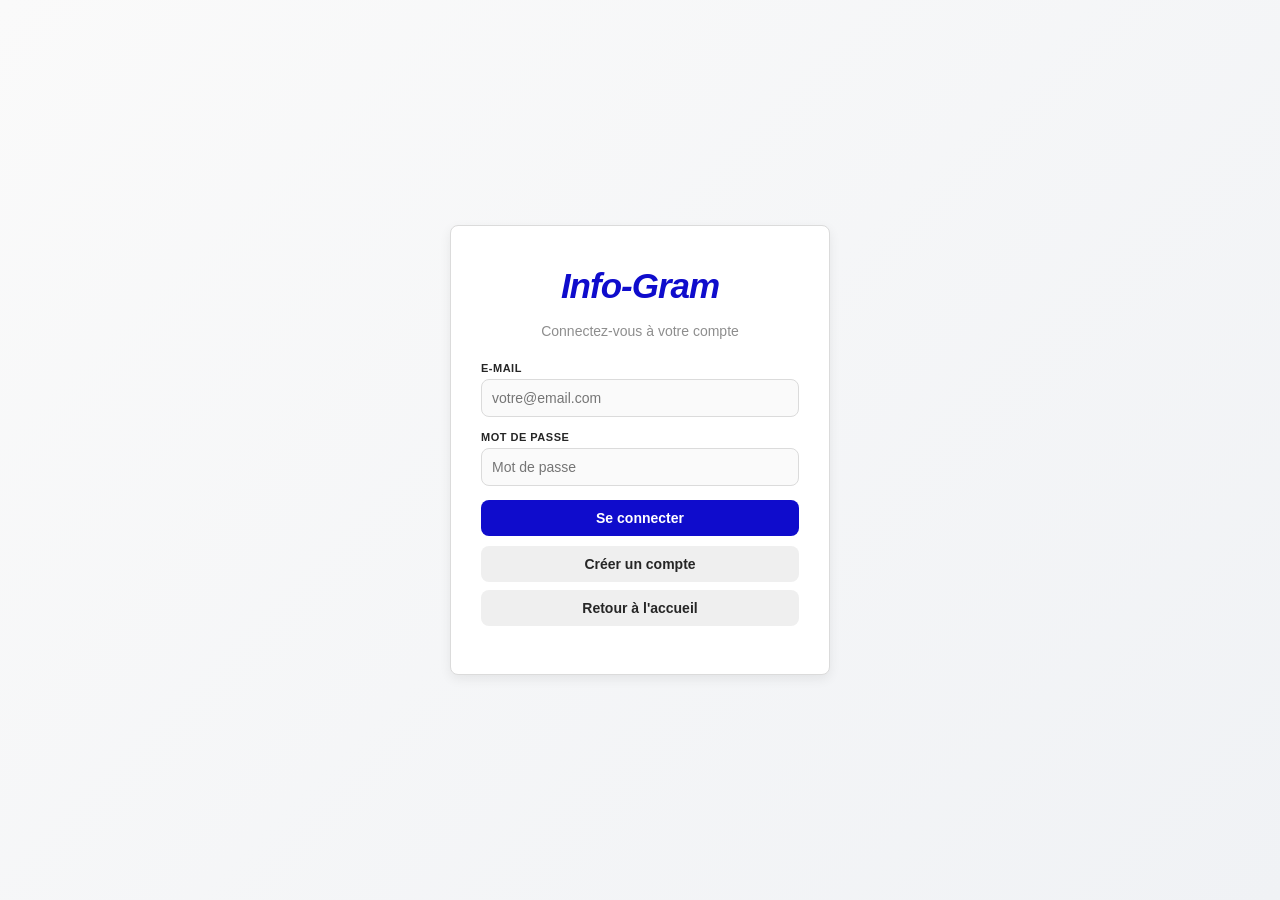
==== account.html @ 16f36642 "Add files via upload" ====
<!DOCTYPE html>
<html lang="fr">
<head>
    <meta charset="UTF-8">
    <title>Mon Compte • Info-Gram</title>
    <link rel="stylesheet" href="style.css">
</head>
<body class="feed-body" style="padding-bottom: 40px;">
    <nav class="navbar">
        <div class="nav-content">
            <div class="nav-left">
                <a href="feed.html" class="btn-publier" style="text-decoration: none;">← Fil</a>
            </div>
            <h1 class="logo-center">Info-Gram</h1>
            <div class="nav-right">
                <a href="messages.html" class="msg-dot-btn" title="Messages">💬</a>
                <a href="account.html" class="nav-profile-link">
                    <img id="nav-user-photo" src="https://via.placeholder.com/150" alt="Profil" class="nav-user-img">
                </a>
            </div>
        </div>
    </nav>

    <main style="display: flex; flex-direction: column; align-items: center; width: 100%; padding: 20px;">

        <!-- Profil principal (section 4.4) -->
        <div class="box" style="margin-top: 0;">
            <div class="profile-header">
                <img id="display-photo" src="https://via.placeholder.com/150" alt="Photo de profil" class="profile-img">
                <h2 id="display-fullname" style="margin-top: 10px;">Nom Prénom</h2>
                <p id="display-bio" style="font-size: 13px; color: #8e8e8e; margin-top: 4px;">Aucune biographie.</p>
            </div>

            <div class="info-item" style="text-align:left;">
                <label class="txt-classique">E-MAIL</label>
                <div id="display-email">—</div>
            </div>

            <!-- Dashboard statistiques (section 6) -->
            <div class="dashboard-stats">
                <div class="stat-item">
                    <span class="stat-number" id="stat-posts">0</span>
                    <span class="stat-label">Publications</span>
                </div>
                <div class="stat-item">
                    <span class="stat-number" id="stat-likes">0</span>
                    <span class="stat-label">Likes reçus</span>
                </div>
                <div class="stat-item">
                    <span class="stat-number" id="stat-comments">0</span>
                    <span class="stat-label">Commentaires</span>
                </div>
            </div>

            <a href="feed.html" class="bouton" style="margin-top: 15px; text-decoration: none; display: block; text-align: center;">Aller au fil d'actualité</a>
            <a href="modi_account.html" class="btn-retour">Modifier le profil</a>
            <button id="btn-logout" class="bouton" style="background-color: #ed4956;">Déconnexion</button>
        </div>

        <!-- Mes publications -->
        <div class="box" style="margin-top: 20px; width: 100%; max-width: 350px;">
            <label class="txt-classique" style="text-align: left; display: block; margin-bottom: 10px;">MES PUBLICATIONS</label>
            <div id="display-posts">
                <p style="color:#8e8e8e; font-size:13px;">Chargement...</p>
            </div>
        </div>
    </main>

    <script src="script.js"></script>
</body>
</html>
---- style.css ----
/* ============================================
   Info-Gram — style.css
   Palette : #0F0CCC / #f0f2f5 / #ffffff
   ============================================ */

/* ---------- Reset & base ---------- */
* {
    margin: 0;
    padding: 0;
    box-sizing: border-box;
    font-family: -apple-system, BlinkMacSystemFont, "Segoe UI", Roboto, Helvetica, Arial, sans-serif;
}

body {
    background: linear-gradient(135deg, #fafafa 0%, #f0f2f5 100%);
    min-height: 100vh;
    display: flex;
    align-items: center;
    justify-content: center;
    padding: 20px;
}

/* ---------- Card / Box ---------- */
.box {
    background-color: #ffffff;
    border: 1px solid #dbdbdb;
    border-radius: 8px;
    padding: 40px 30px;
    text-align: center;
    width: 100%;
    max-width: 380px;
    box-shadow: 0 4px 12px rgba(0, 0, 0, 0.07);
}

/* ---------- Logo ---------- */
.logo {
    font-size: 35px;
    font-style: italic;
    margin-bottom: 15px;
    color: #0F0CCC;
    letter-spacing: -1px;
    cursor: default;
}

.logo-center {
    font-size: 28px;
    font-style: italic;
    color: #0F0CCC;
    position: absolute;
    left: 50%;
    transform: translateX(-50%);
    margin: 0;
    cursor: default;
}

/* ---------- Texte ---------- */
p.txt-center {
    text-align: center;
    font-size: 14px;
    color: #8e8e8e;
    margin-bottom: 20px;
    line-height: 1.5;
}

label.txt-classique {
    font-size: 11px;
    font-weight: 700;
    color: #262626;
    letter-spacing: 0.5px;
    display: block;
    text-align: left;
}

.info-item {
    text-align: left;
    margin-bottom: 14px;
}

.info-item div,
.info-item input,
.info-item textarea {
    margin-top: 5px;
    padding: 10px;
    border: 1px solid #dbdbdb;
    background: #fafafa;
    border-radius: 8px;
    width: 100%;
    outline: none;
    font-family: inherit;
    color: #262626;
    font-size: 14px;
    transition: border-color 0.3s, background 0.2s;
}

input:focus,
textarea:focus {
    border-color: #0F0CCC;
    background: #fff;
}

/* ---------- Messages d'erreur / succès inline ---------- */
.msg-zone {
    padding: 10px 14px;
    border-radius: 8px;
    font-size: 13px;
    font-weight: 500;
    margin: 8px 0;
    text-align: left;
}

.msg-error {
    background-color: #fff0f0;
    color: #ed4956;
    border: 1px solid #ffc2c6;
}

.msg-success {
    background-color: #f0fff4;
    color: #2e7d32;
    border: 1px solid #a5d6a7;
}

/* ---------- Bouton principal ---------- */
.bouton {
    background-color: #0F0CCC;
    color: #ffffff;
    border: none;
    border-radius: 8px;
    padding: 10px 16px;
    font-weight: 600;
    font-size: 14px;
    font-family: inherit;
    cursor: pointer;
    width: 100%;
    text-decoration: none;
    display: block;
    margin-bottom: 10px;
    text-align: center;
    transition: background-color 0.2s ease, transform 0.1s ease;
}

.bouton:hover {
    background-color: #0a08a0;
}

.bouton:active {
    transform: scale(0.98);
}

/* Variante outline */
.bouton-outline {
    background-color: transparent;
    color: #0F0CCC;
    border: 2px solid #0F0CCC;
}

.bouton-outline:hover {
    background-color: #f0f2f5;
}

/* ---------- Bouton secondaire / retour ---------- */
.btn-retour {
    background-color: #efefef;
    color: #262626;
    border: none;
    border-radius: 8px;
    padding: 10px 16px;
    font-weight: 600;
    font-size: 14px;
    font-family: inherit;
    cursor: pointer;
    width: 100%;
    text-decoration: none;
    display: block;
    margin-bottom: 8px;
    text-align: center;
    transition: background-color 0.2s;
}

.btn-retour:hover {
    background-color: #dbdbdb;
}

/* ---------- Bouton publier (navbar) ---------- */
.btn-publier {
    background-color: #0F0CCC;
    color: white;
    border: none;
    padding: 8px 18px;
    border-radius: 6px;
    font-weight: bold;
    font-size: 14px;
    cursor: pointer;
    transition: background-color 0.2s, transform 0.1s;
    text-decoration: none;
    display: inline-block;
}

.btn-publier:hover {
    background-color: #0a08a0;
}

/* ---------- Profil ---------- */
.profile-header {
    display: flex;
    flex-direction: column;
    align-items: center;
    margin-bottom: 20px;
}

.profile-img {
    width: 100px;
    height: 100px;
    border-radius: 50%;
    object-fit: cover;
    border: 3px solid #0F0CCC;
    background-color: #efefef;
}

.nav-user-img {
    width: 38px;
    height: 38px;
    border-radius: 50%;
    object-fit: cover;
    border: 2px solid #0F0CCC;
    background-color: #efefef;
    cursor: pointer;
    transition: transform 0.2s;
}

.nav-user-img:hover {
    transform: scale(1.08);
}

/* ---------- Dashboard statistiques (section 6) ---------- */
.dashboard-stats {
    display: flex;
    justify-content: space-around;
    padding: 16px 0;
    border-top: 1px solid #efefef;
    border-bottom: 1px solid #efefef;
    margin: 16px 0;
}

.stat-item {
    display: flex;
    flex-direction: column;
    align-items: center;
    gap: 4px;
}

.stat-number {
    font-size: 22px;
    font-weight: 700;
    color: #0F0CCC;
}

.stat-label {
    font-size: 11px;
    color: #8e8e8e;
    font-weight: 600;
    text-transform: uppercase;
    letter-spacing: 0.4px;
}

/* ---------- Navbar ---------- */
.feed-body {
    display: block;
    background-color: #fafafa;
    padding-top: 90px;
    align-items: unset;
    justify-content: unset;
}

.navbar {
    background-color: #ffffff;
    border-bottom: 1px solid #dbdbdb;
    height: 70px;
    position: fixed;
    top: 0;
    width: 100%;
    z-index: 1000;
    display: flex;
    align-items: center;
    justify-content: center;
}

.nav-content {
    width: 100%;
    max-width: 935px;
    display: flex;
    justify-content: space-between;
    align-items: center;
    padding: 0 20px;
}

.nav-left {
    display: flex;
    align-items: center;
}

.nav-right {
    display: flex;
    align-items: center;
    gap: 12px;
}

.nav-profile-link {
    display: flex;
    align-items: center;
    text-decoration: none;
}

/* ---------- Zone de recherche (section 4.7) ---------- */
.search-bar {
    background: white;
    border: 1px solid #dbdbdb;
    border-radius: 8px;
    padding: 14px 16px;
    margin-bottom: 20px;
    display: flex;
    gap: 10px;
    align-items: center;
    flex-wrap: wrap;
}

.search-bar input {
    flex: 1;
    min-width: 160px;
    padding: 8px 12px;
    border: 1px solid #dbdbdb;
    border-radius: 20px;
    outline: none;
    font-size: 13px;
    font-family: inherit;
    background: #fafafa;
    transition: border-color 0.2s, background 0.2s;
}

.search-bar input:focus {
    border-color: #0F0CCC;
    background: #fff;
}

.search-count {
    font-size: 12px;
    color: #8e8e8e;
    white-space: nowrap;
    font-weight: 600;
}

/* ---------- Fil de publications ---------- */
.feed-container {
    max-width: 600px;
    margin: 0 auto;
    padding: 20px 10px;
}

.post-card {
    background: white;
    border: 1px solid #dbdbdb;
    border-radius: 8px;
    margin-bottom: 20px;
    overflow: hidden;
    transition: box-shadow 0.2s;
}

.post-card:hover {
    box-shadow: 0 2px 12px rgba(0, 0, 0, 0.08);
}

.post-header {
    padding: 12px 14px;
    display: flex;
    align-items: center;
    gap: 10px;
    border-bottom: 1px solid #efefef;
    position: relative;
}

.post-user-img {
    width: 36px;
    height: 36px;
    border-radius: 50%;
    object-fit: cover;
    background-color: #efefef;
    flex-shrink: 0;
}

.post-username {
    font-weight: 600;
    font-size: 14px;
    color: #262626;
    display: block;
}

.post-date {
    font-size: 11px;
    color: #8e8e8e;
    display: block;
    margin-top: 2px;
}

/* Bouton supprimer (seulement pour ses propres publications) */
.btn-delete-post {
    margin-left: auto;
    background: none;
    border: none;
    cursor: pointer;
    font-size: 16px;
    opacity: 0.4;
    transition: opacity 0.2s, transform 0.2s;
    padding: 4px;
    border-radius: 4px;
}

.btn-delete-post:hover {
    opacity: 1;
    transform: scale(1.15);
    background: #fff0f0;
}

.post-content {
    padding: 14px 16px;
    font-size: 14px;
    line-height: 1.5;
    color: #262626;
}

/* ---------- Image dans un post ---------- */
.post-image-content {
    width: 100%;
    max-height: 450px;
    object-fit: cover;
    display: block;
    border-top: 1px solid #efefef;
    border-bottom: 1px solid #efefef;
}

/* ---------- Actions (likes) ---------- */
.post-actions {
    padding: 10px 16px;
    display: flex;
    gap: 10px;
    align-items: center;
    border-bottom: 1px solid #efefef;
}

.btn-like {
    background: none;
    border: 1px solid transparent;
    font-size: 13px;
    cursor: pointer;
    padding: 5px 10px;
    border-radius: 20px;
    font-family: inherit;
    font-weight: 500;
    transition: background 0.2s, border-color 0.2s;
    color: #262626;
}

.btn-like:hover {
    background: #fff0f0;
    border-color: #ffc2c6;
}

.btn-like.liked {
    background-color: #ffe8e8;
    color: #ed4956;
    border-color: #ffc2c6;
    font-weight: 700;
}

/* ---------- Commentaires ---------- */
.comments-section {
    padding: 10px 16px 14px;
    background: #fafafa;
}

.comment-list {
    font-size: 13px;
    margin-bottom: 10px;
    max-height: 120px;
    overflow-y: auto;
    color: #262626;
}

.comment-list p {
    padding: 3px 0;
    line-height: 1.4;
}

.comment-form {
    display: flex;
    gap: 8px;
}

.comment-input {
    flex-grow: 1;
    padding: 7px 12px;
    border: 1px solid #dbdbdb;
    border-radius: 20px;
    font-size: 12px;
    outline: none;
    font-family: inherit;
    background: #fff;
    transition: border-color 0.2s;
}

.comment-input:focus {
    border-color: #0F0CCC;
}

.btn-comment {
    padding: 7px 12px;
    background-color: #0F0CCC;
    color: white;
    border: none;
    border-radius: 20px;
    font-size: 12px;
    font-family: inherit;
    font-weight: 600;
    cursor: pointer;
    transition: background 0.2s;
}

.btn-comment:hover {
    background-color: #0a08a0;
}

/* ---------- Aucun résultat (section 4.8) ---------- */
.no-result {
    text-align: center;
    padding: 60px 20px;
    color: #8e8e8e;
}

.no-result p {
    font-size: 16px;
    font-weight: 600;
    margin: 10px 0 6px;
    color: #262626;
}

.no-result span {
    font-size: 13px;
}

/* ---------- Modal publication ---------- */
.modal {
    display: none;
    position: fixed;
    z-index: 2000;
    left: 0;
    top: 0;
    width: 100%;
    height: 100%;
    background-color: rgba(0, 0, 0, 0.55);
    animation: fadeOverlay 0.2s ease;
}

@keyframes fadeOverlay {
    from { opacity: 0; }
    to { opacity: 1; }
}

.modal-content {
    background-color: white;
    margin: 8% auto;
    padding: 24px;
    border-radius: 12px;
    width: 90%;
    max-width: 440px;
    position: relative;
    animation: slideUp 0.25s ease;
}

@keyframes slideUp {
    from { transform: translateY(20px); opacity: 0; }
    to { transform: translateY(0); opacity: 1; }
}

.close-modal {
    position: absolute;
    right: 18px;
    top: 10px;
    font-size: 28px;
    cursor: pointer;
    color: #8e8e8e;
    line-height: 1;
    transition: color 0.2s;
}

.close-modal:hover {
    color: #262626;
}

.post-current-user {
    font-size: 13px;
    color: #8e8e8e;
    margin: 8px 0 12px;
}

/* ---------- Messagerie ---------- */
body.messages-page {
    display: flex;
    flex-direction: column;
    padding: 0;
    padding-top: 70px;
    background: linear-gradient(135deg, #fafafa 0%, #f0f2f5 100%);
    height: 100vh;
    align-items: unset;
    justify-content: unset;
}

.messages-layout {
    display: flex;
    width: 100%;
    max-width: 935px;
    margin: 20px auto;
    background: #fff;
    border: 1px solid #dbdbdb;
    border-radius: 8px;
    height: calc(100vh - 110px);
    overflow: hidden;
    box-shadow: 0 4px 12px rgba(0, 0, 0, 0.05);
}

.conversations-sidebar {
    width: 320px;
    border-right: 1px solid #dbdbdb;
    display: flex;
    flex-direction: column;
    background-color: #fff;
}

.sidebar-header {
    padding: 18px 20px;
    border-bottom: 1px solid #dbdbdb;
    display: flex;
    justify-content: space-between;
    align-items: center;
}

.conv-list {
    overflow-y: auto;
    flex-grow: 1;
}

.conv-item {
    display: flex;
    align-items: center;
    padding: 14px 18px;
    cursor: pointer;
    transition: background 0.15s;
    border-bottom: 1px solid #fafafa;
}

.conv-item:hover { background: #fafafa; }
.conv-item.active {
    background: #f0f2f5;
    border-left: 3px solid #0F0CCC;
}

.conv-avatar {
    width: 48px;
    height: 48px;
    border-radius: 50%;
    object-fit: cover;
    margin-right: 14px;
    border: 1px solid #dbdbdb;
    flex-shrink: 0;
}

.conv-info { overflow: hidden; }

.conv-name {
    font-weight: 600;
    font-size: 14px;
    color: #262626;
}

.conv-preview {
    font-size: 12px;
    color: #8e8e8e;
    white-space: nowrap;
    overflow: hidden;
    text-overflow: ellipsis;
    margin-top: 2px;
}

.chat-zone {
    flex-grow: 1;
    display: flex;
    flex-direction: column;
    background: #fff;
}

.chat-header {
    padding: 16px 20px;
    border-bottom: 1px solid #dbdbdb;
    font-weight: 600;
    font-size: 15px;
    background-color: #fff;
}

.messages-list {
    flex-grow: 1;
    padding: 20px;
    overflow-y: auto;
    display: flex;
    flex-direction: column;
    gap: 10px;
}

.msg-bubble-wrap {
    display: flex;
    max-width: 75%;
}

.msg-bubble-wrap.mine { align-self: flex-end; }
.msg-bubble-wrap.theirs { align-self: flex-start; }

.bubble {
    padding: 9px 15px;
    border-radius: 20px;
    font-size: 14px;
    line-height: 1.4;
}

.mine .bubble {
    background-color: #0F0CCC;
    color: #fff;
}

.theirs .bubble {
    background-color: #f0f2f5;
    color: #262626;
    border: 1px solid #dbdbdb;
}

.chat-input-bar {
    padding: 16px 20px;
    border-top: 1px solid #dbdbdb;
    display: flex;
    gap: 10px;
    align-items: flex-end;
}

#msg-input {
    flex-grow: 1;
    border: 1px solid #dbdbdb;
    border-radius: 22px;
    padding: 10px 18px;
    resize: none;
    outline: none;
    font-size: 14px;
    font-family: inherit;
    max-height: 80px;
    background: #fafafa;
    transition: border-color 0.2s;
}

#msg-input:focus {
    border-color: #0F0CCC;
    background: #fff;
}

/* Modal nouvelle conversation */
.new-conv-modal {
    display: none;
    position: fixed;
    z-index: 3000;
    left: 0; top: 0; width: 100%; height: 100%;
    background: rgba(0, 0, 0, 0.6);
}

.new-conv-modal.open { display: block; }

.new-conv-content {
    background: #fff;
    width: 100%;
    max-width: 400px;
    margin: 80px auto;
    border-radius: 12px;
    overflow: hidden;
    animation: slideUp 0.25s ease;
}

.new-conv-user-item {
    display: flex;
    align-items: center;
    padding: 10px 20px;
    cursor: pointer;
    transition: background 0.15s;
}

.new-conv-user-item:hover { background: #fafafa; }

.new-conv-user-item img {
    width: 40px; height: 40px;
    border-radius: 50%;
    margin-right: 12px;
    object-fit: cover;
}

/* ---------- Bouton messagerie dans la navbar ---------- */
.msg-dot-btn {
    width: 35px;
    height: 35px;
    background-color: #f0f2f5;
    border: 1px solid #dbdbdb;
    border-radius: 50%;
    display: flex;
    align-items: center;
    justify-content: center;
    font-size: 17px;
    text-decoration: none;
    color: #262626;
    transition: transform 0.2s, background 0.2s;
}

.msg-dot-btn:hover {
    transform: scale(1.1);
    background: #e8eaf6;
}

/* ---------- Responsive ---------- */
@media (max-width: 600px) {
    .conversations-sidebar {
        width: 100%;
        display: none;
    }

    .messages-layout {
        margin: 10px;
        height: calc(100vh - 100px);
    }

    .feed-container {
        padding: 10px 6px;
    }

    .search-bar {
        flex-direction: column;
    }

    .search-bar input {
        width: 100%;
    }
}
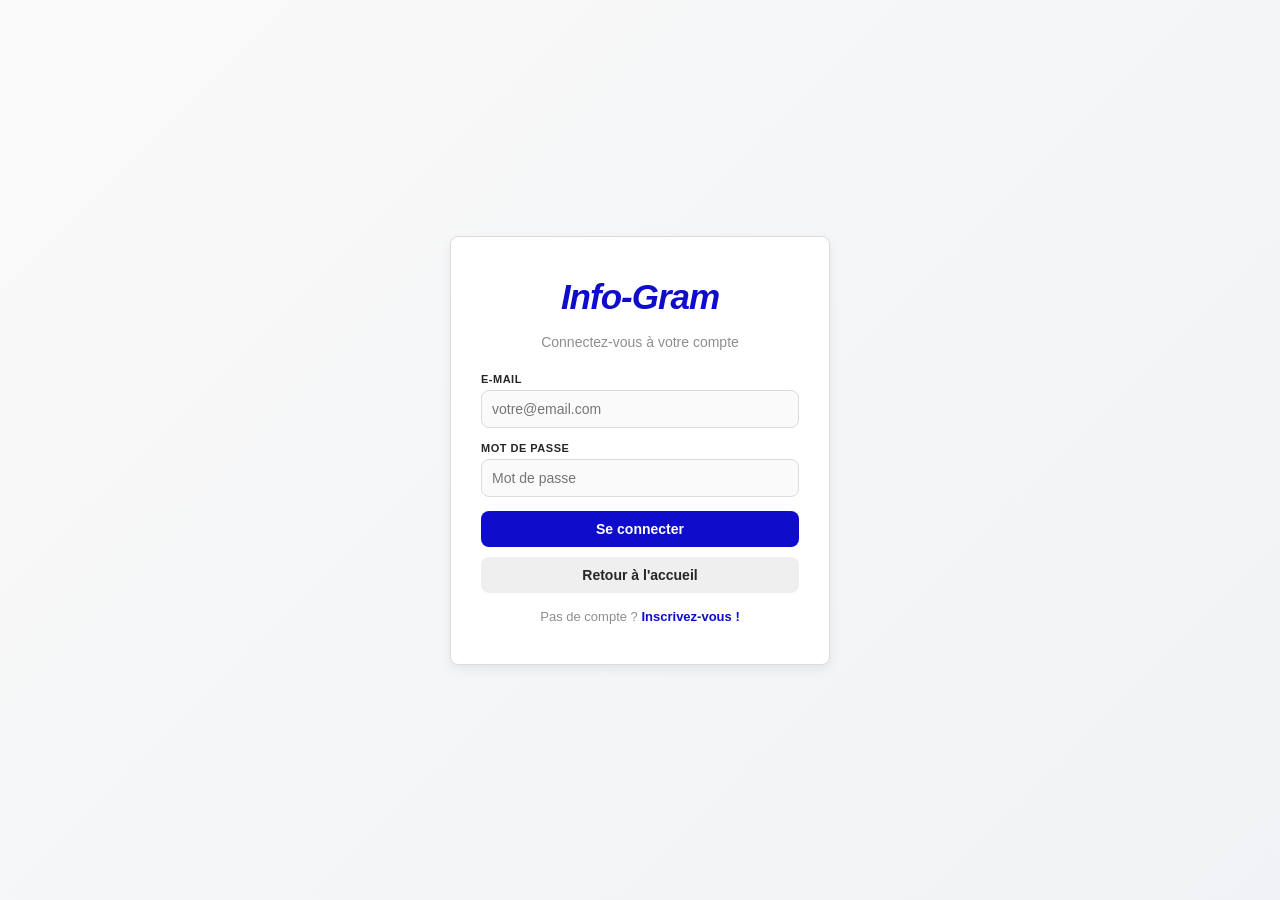
==== commit 2cd7be33: "Change logo header to be a link to feed.html" ====
--- a/account.html
+++ b/account.html
@@ -9,9 +9,9 @@
     <nav class="navbar">
         <div class="nav-content">
             <div class="nav-left">
-                <a href="feed.html" class="btn-publier" style="text-decoration: none;">← Fil</a>
+                <a href="feed.html" class="btn-publier" style="text-decoration: none;">← Fil d'actualité </a>
             </div>
-            <h1 class="logo-center">Info-Gram</h1>
+            <h1 href="feed.html" class="logo-center" style="text-decoration: none;">Info-Gram</h1>
             <div class="nav-right">
                 <a href="messages.html" class="msg-dot-btn" title="Messages">💬</a>
                 <a href="account.html" class="nav-profile-link">
